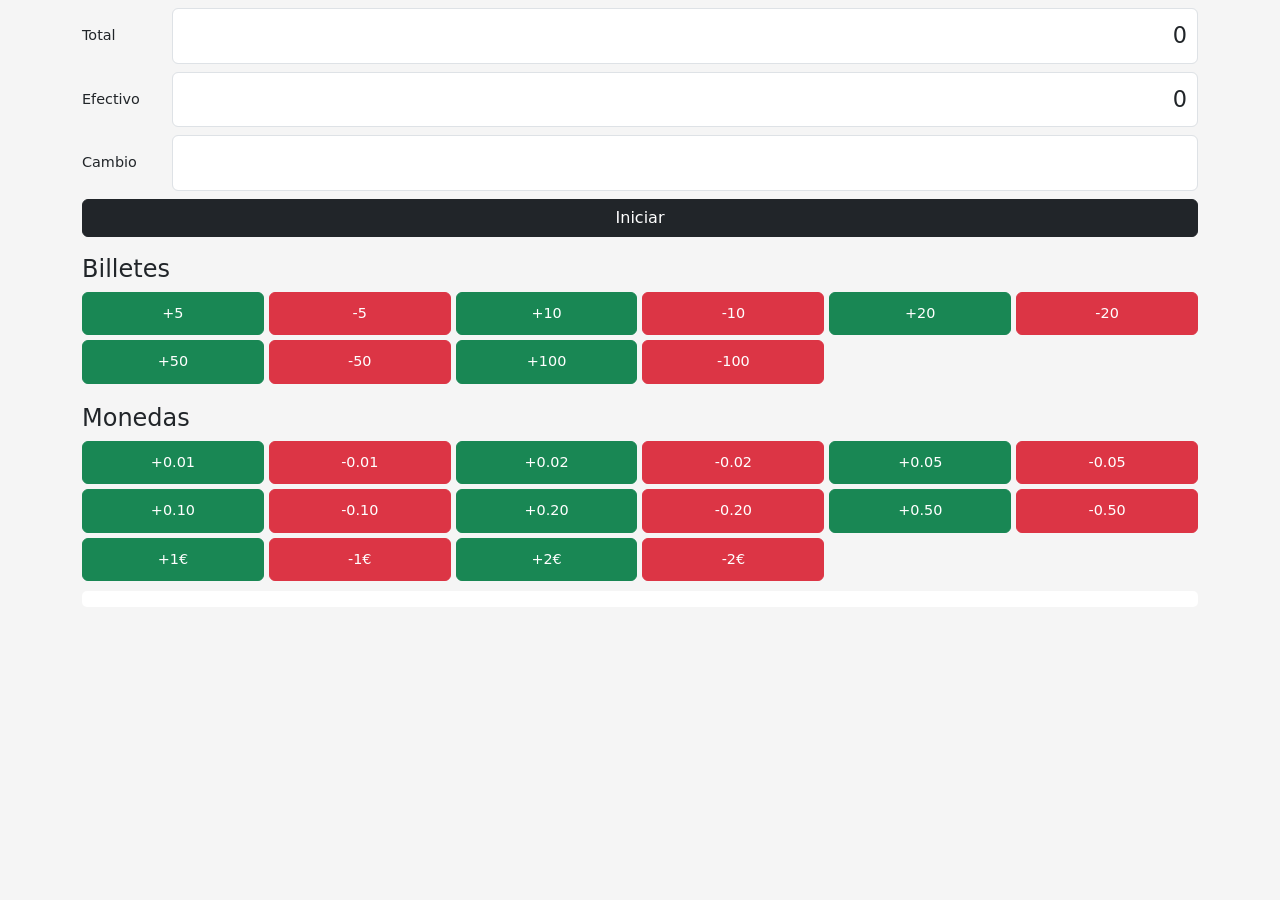
==== tpv.html @ a0804659 "tpv para shy" ====
<!DOCTYPE html>
<html lang="es">
<head>
<meta charset="UTF-8">
<meta name="viewport" content="width=device-width, initial-scale=1.0">

<link href="https://cdn.jsdelivr.net/npm/bootstrap@5.3.0/dist/css/bootstrap.min.css" rel="stylesheet">

<style>
body { background:#f5f5f5; }

.row-field {
    display: flex;
    align-items: center;
    margin-bottom: 8px;
}

.label {
    width: 90px;
    font-size: 0.9rem;
}

.display-box {
    flex: 1;
    font-size: 1.4rem;
    text-align: right;
    padding: 10px;
}

.grid {
    display: grid;
    grid-template-columns: repeat(6, 1fr);
    gap: 5px;
}

.money-btn {
    font-size: 0.9rem;
    padding: 10px 5px;
}

.keypad {
    display: grid;
    grid-template-columns: repeat(3, 1fr);
    gap: 10px;
}

.key {
    font-size: 1.5rem;
    padding: 15px;
}

.resumen {
    font-size: 0.9rem;
    margin-top: 10px;
    background: white;
    padding: 8px;
    border-radius: 5px;
}
</style>
</head>

<body>

<div class="container py-2">

    <!-- TOTAL -->
    <div class="row-field">
        <div class="label">Total</div>
        <input type="text" id="total" class="form-control display-box" value="0" readonly onclick="abrirTeclado('total')">
    </div>

    <!-- EFECTIVO -->
    <div class="row-field">
        <div class="label">Efectivo</div>
        <input type="text" id="efectivo" class="form-control display-box" value="0" readonly onclick="abrirTeclado('efectivo')">
    </div>

    <!-- CAMBIO -->
    <div class="row-field">
        <div class="label">Cambio</div>
        <input type="text" id="cambio" class="form-control display-box" readonly>
    </div>

    <button class="btn btn-dark w-100 mb-2" onclick="reset()">Iniciar</button>

	<!-- MONEDAS + BILLETES -->
	<div style="margin-top: 10px;"><h4>Billetes</h4></div>
    
    <div class="grid">

		
        <button class="btn btn-success money-btn" onclick="accion(5)">+5</button>
        <button class="btn btn-danger money-btn" onclick="accion(-5)">-5</button>

        <button class="btn btn-success money-btn" onclick="accion(10)">+10</button>
        <button class="btn btn-danger money-btn" onclick="accion(-10)">-10</button>

        <button class="btn btn-success money-btn" onclick="accion(20)">+20</button>
        <button class="btn btn-danger money-btn" onclick="accion(-20)">-20</button>

        <button class="btn btn-success money-btn" onclick="accion(50)">+50</button>
        <button class="btn btn-danger money-btn" onclick="accion(-50)">-50</button>

        <button class="btn btn-success money-btn" onclick="accion(100)">+100</button>
        <button class="btn btn-danger money-btn" onclick="accion(-100)">-100</button>	
	</div>
	<div style="margin-top: 20px;"><h4>Monedas</h4></div>
	<div class="grid">
			
		
        <!-- céntimos -->
        <button class="btn btn-success money-btn" onclick="accion(0.01)">+0.01</button>
        <button class="btn btn-danger money-btn" onclick="accion(-0.01)">-0.01</button>

        <button class="btn btn-success money-btn" onclick="accion(0.02)">+0.02</button>
        <button class="btn btn-danger money-btn" onclick="accion(-0.02)">-0.02</button>

        <button class="btn btn-success money-btn" onclick="accion(0.05)">+0.05</button>
        <button class="btn btn-danger money-btn" onclick="accion(-0.05)">-0.05</button>

        <button class="btn btn-success money-btn" onclick="accion(0.10)">+0.10</button>
        <button class="btn btn-danger money-btn" onclick="accion(-0.10)">-0.10</button>

        <button class="btn btn-success money-btn" onclick="accion(0.20)">+0.20</button>
        <button class="btn btn-danger money-btn" onclick="accion(-0.20)">-0.20</button>

        <button class="btn btn-success money-btn" onclick="accion(0.50)">+0.50</button>
        <button class="btn btn-danger money-btn" onclick="accion(-0.50)">-0.50</button>

        <button class="btn btn-success money-btn" onclick="accion(1)">+1€</button>
        <button class="btn btn-danger money-btn" onclick="accion(-1)">-1€</button>

        <button class="btn btn-success money-btn" onclick="accion(2)">+2€</button>
        <button class="btn btn-danger money-btn" onclick="accion(-2)">-2€</button>


    </div>

    <!-- RESUMEN -->
    <div class="resumen" id="resumen"></div>

</div>

<!-- TECLADO -->
<div class="modal fade" id="tecladoModal">
  <div class="modal-dialog modal-dialog-centered">
    <div class="modal-content p-3">

        <input type="text" id="displayTeclado" class="form-control display-box mb-3" readonly>

        <div class="keypad">
            <button class="btn btn-light key" onclick="tecla('7')">7</button>
            <button class="btn btn-light key" onclick="tecla('8')">8</button>
            <button class="btn btn-light key" onclick="tecla('9')">9</button>

            <button class="btn btn-light key" onclick="tecla('4')">4</button>
            <button class="btn btn-light key" onclick="tecla('5')">5</button>
            <button class="btn btn-light key" onclick="tecla('6')">6</button>

            <button class="btn btn-light key" onclick="tecla('1')">1</button>
            <button class="btn btn-light key" onclick="tecla('2')">2</button>
            <button class="btn btn-light key" onclick="tecla('3')">3</button>

            <button class="btn btn-light key" onclick="tecla(',')">,</button>
            <button class="btn btn-light key" onclick="tecla('0')">0</button>
            <button class="btn btn-warning key" onclick="borrar()">←</button>
        </div>

        <div class="d-flex mt-3 gap-2">
            <button class="btn btn-success w-100" onclick="aplicar()">Aplicar</button>
            <button class="btn btn-secondary w-100" onclick="cerrar()">Cancelar</button>
        </div>

    </div>
  </div>
</div>

<script src="https://cdn.jsdelivr.net/npm/bootstrap@5.3.0/dist/js/bootstrap.bundle.min.js"></script>

<script>

let modal = new bootstrap.Modal(document.getElementById('tecladoModal'));
let campoActivo = "total";
let conteo = {};

function abrirTeclado(campo) {
    campoActivo = campo;
    let val = document.getElementById(campo).value;

    if (parseFloat(val) === 0) displayTeclado.value = "";
    else displayTeclado.value = val.replace('.', ',');

    modal.show();
}

function tecla(v) {
    if (v === ',' && displayTeclado.value.includes(',')) return;
    displayTeclado.value += v;
}

function borrar() {
    displayTeclado.value = displayTeclado.value.slice(0, -1);
}

function aplicar() {
    let v = displayTeclado.value.replace(',', '.');
    if (v === "" || v === ",") v = "0";

    document.getElementById(campoActivo).value = parseFloat(v).toFixed(2);

    modal.hide();
    calcularCambio();
}

function cerrar() { modal.hide(); }

function vibrar() {
    if (navigator.vibrate) navigator.vibrate(30);
}

function accion(valor) {
    vibrar();

    let e = parseFloat(efectivo.value) || 0;
    e += valor;
    if (e < 0) e = 0;
    efectivo.value = e.toFixed(2);

    let key = Math.abs(valor).toFixed(2);
    conteo[key] = (conteo[key] || 0) + (valor > 0 ? 1 : -1);
    if (conteo[key] <= 0) delete conteo[key];

    actualizarResumen();
    calcularCambio();
}

function actualizarResumen() {
    let txt = "";

    for (let k in conteo) {
        let tipo = (k >= 5) ? "Billete" : "Moneda";
        txt += `${tipo} ${k}€ x ${conteo[k]}<br>`;
    }

    resumen.innerHTML = txt || "Sin efectivo introducido";
}

function calcularCambio() {
    let t = parseFloat(total.value) || 0;
    let e = parseFloat(efectivo.value) || 0;
    let cVal = e - t;

    cambio.value = cVal.toFixed(2);

    if (cVal === 0) cambio.style.background = "#ccc";
    else if (cVal > 0) cambio.style.background = "#28a745";
    else cambio.style.background = "#dc3545";
}

function reset() {
    total.value = 0;
    efectivo.value = 0;
    cambio.value = 0;
    conteo = {};
    resumen.innerHTML = "";
}

</script>

</body>
</html>
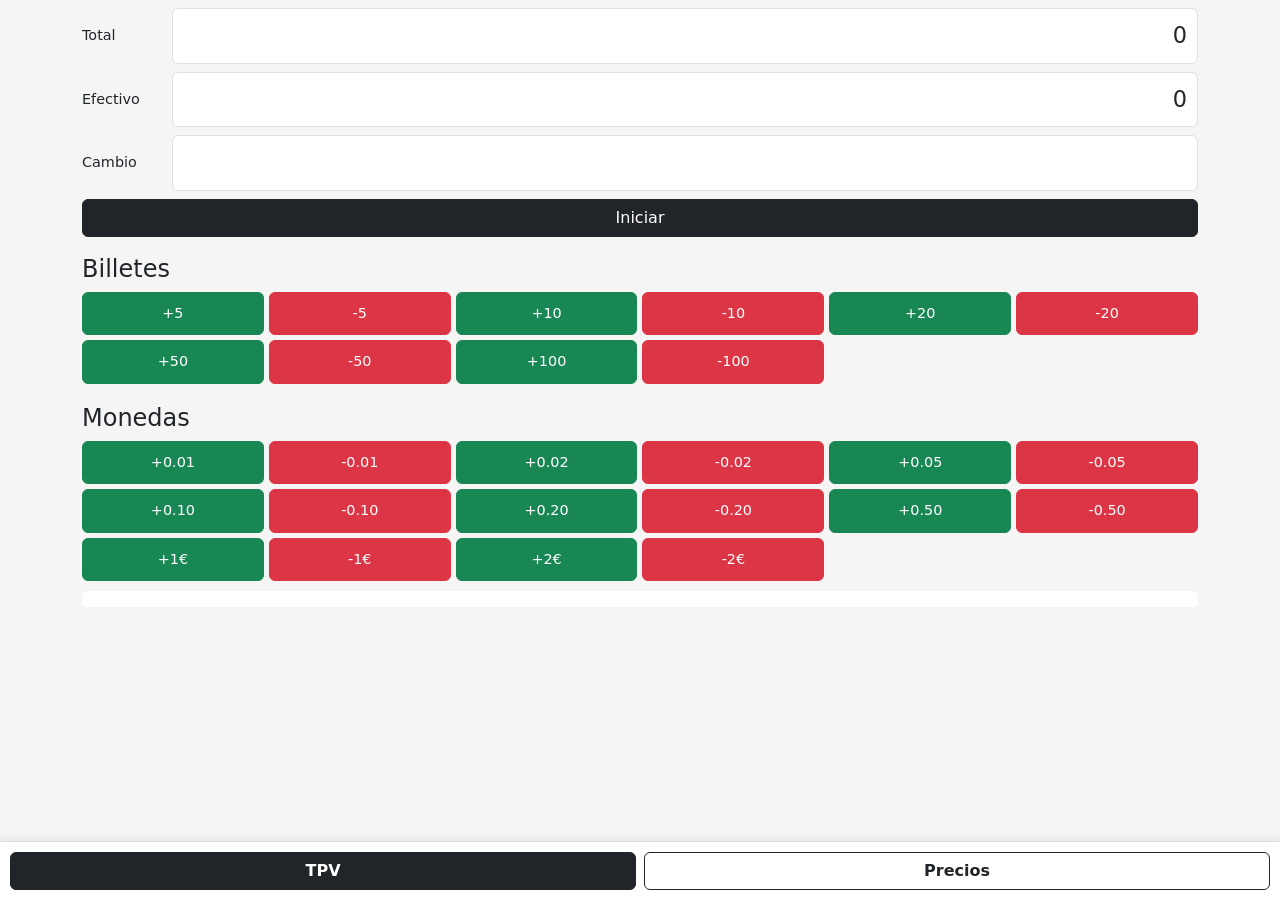
==== commit ff470235: "Update tpv.html pestaña para los precios (link a google spreadsheet)" ====
--- a/tpv.html
+++ b/tpv.html
@@ -7,7 +7,10 @@
 <link href="https://cdn.jsdelivr.net/npm/bootstrap@5.3.0/dist/css/bootstrap.min.css" rel="stylesheet">
 
 <style>
-body { background:#f5f5f5; }
+body {
+    background:#f5f5f5;
+    padding-bottom: 72px;
+}
 
 .row-field {
     display: flex;
@@ -56,11 +59,51 @@
     padding: 8px;
     border-radius: 5px;
 }
+
+.view {
+    display: none;
+}
+
+.view.active {
+    display: block;
+}
+
+.prices-view {
+    height: calc(100vh - 72px);
+    padding: 0;
+}
+
+.prices-frame {
+    width: 100%;
+    height: 100%;
+    border: 0;
+    background: white;
+}
+
+.bottom-tabs {
+    position: fixed;
+    left: 0;
+    right: 0;
+    bottom: 0;
+    z-index: 1030;
+    display: grid;
+    grid-template-columns: 1fr 1fr;
+    gap: 8px;
+    padding: 10px;
+    background: #fff;
+    border-top: 1px solid #ddd;
+    box-shadow: 0 -2px 8px rgba(0,0,0,0.08);
+}
+
+.bottom-tabs .btn {
+    font-weight: 600;
+}
 </style>
 </head>
 
 <body>
 
+<div id="tpvView" class="view active">
 <div class="container py-2">
 
     <!-- TOTAL -->
@@ -140,6 +183,20 @@
     <div class="resumen" id="resumen"></div>
 
 </div>
+</div>
+
+<div id="preciosView" class="view prices-view">
+    <iframe
+        class="prices-frame"
+        src="https://docs.google.com/spreadsheets/d/1RWOY34RUXdkHsdLifoXstImRbyVGhPZkWjPPxtNFibI/edit?usp=sharing"
+        title="Precios">
+    </iframe>
+</div>
+
+<div class="bottom-tabs">
+    <button id="tabTpv" class="btn btn-dark" type="button" onclick="mostrarPestana('tpv')">TPV</button>
+    <button id="tabPrecios" class="btn btn-outline-dark" type="button" onclick="mostrarPestana('precios')">Precios</button>
+</div>
 
 <!-- TECLADO -->
 <div class="modal fade" id="tecladoModal">
@@ -182,6 +239,16 @@
 let modal = new bootstrap.Modal(document.getElementById('tecladoModal'));
 let campoActivo = "total";
 let conteo = {};
+
+function mostrarPestana(pestana) {
+    let esTpv = pestana === 'tpv';
+
+    document.getElementById('tpvView').classList.toggle('active', esTpv);
+    document.getElementById('preciosView').classList.toggle('active', !esTpv);
+
+    document.getElementById('tabTpv').className = esTpv ? 'btn btn-dark' : 'btn btn-outline-dark';
+    document.getElementById('tabPrecios').className = esTpv ? 'btn btn-outline-dark' : 'btn btn-dark';
+}
 
 function abrirTeclado(campo) {
     campoActivo = campo;
@@ -268,4 +335,4 @@
 </script>
 
 </body>
-</html>+</html>
